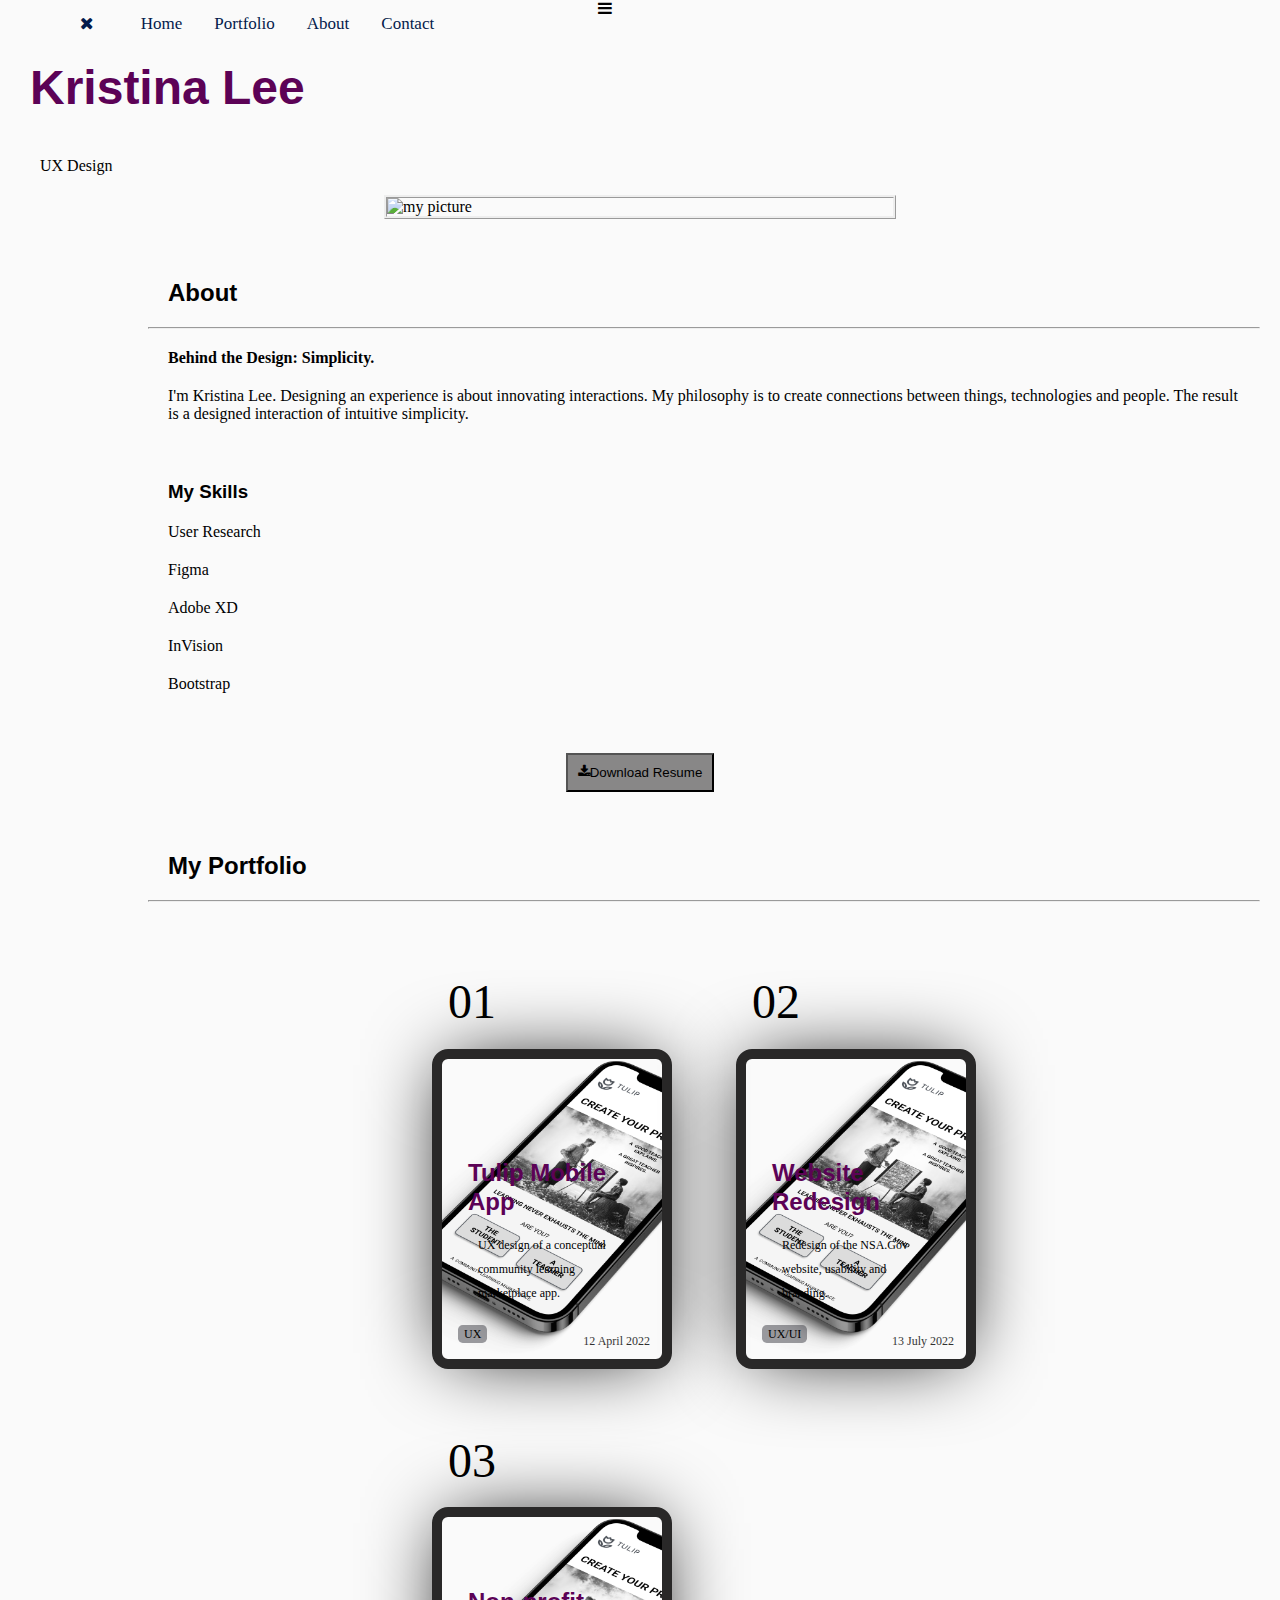
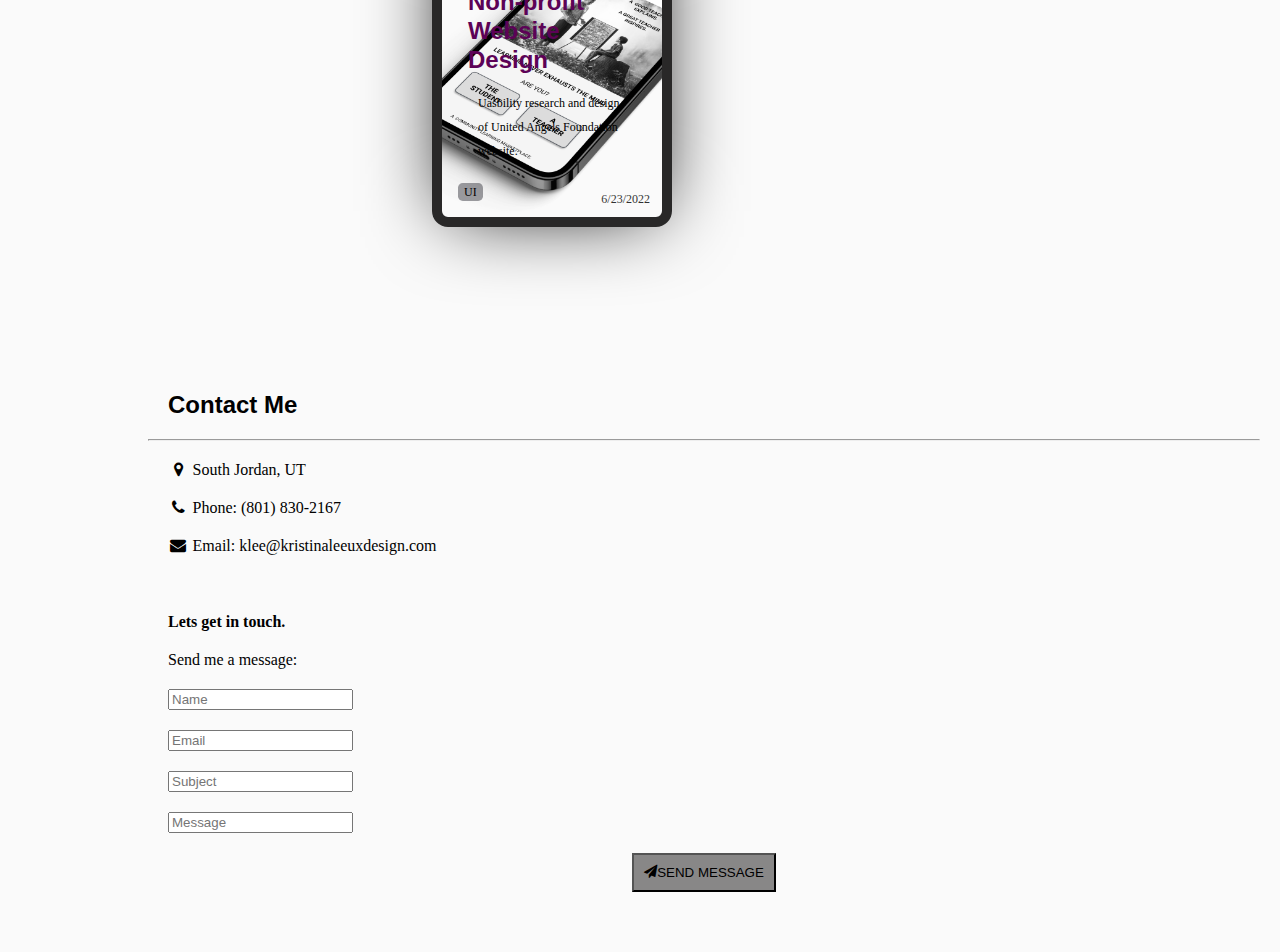
==== index.html @ edd81ea8 "Add files via upload" ====
<!DOCTYPE html>
<html>
<head>
  <meta charset="UTF-8">
  <meta name="author" content="Kristina Lee">
<title>Kristina Lee UX Design Portfolio</title>
<link rel="stylesheet" href="styles.css">
<link rel="stylesheet" href="https://cdnjs.cloudflare.com/ajax/libs/font-awesome/4.7.0/css/font-awesome.min.css">
</head>

<body>
  <nav class="topnav" id="myNav">
    <a href="javascript:void(0)" class="navBar" onclick="closeNav()">
      <i class="fa fa-remove"></i>
    </a>
    <div class="topnav">
      <a href="#home" class="navBar" onclick="closeNav()">Home</a>
      <a href="#portfolio" class="navBar" onclick="closeNav()">Portfolio</a>
      <a href="#about" class="navBar" onclick="closeNav()">About</a>
      <a href="#contact" class="navBar" onclick="closeNav()">Contact</a>
    </div>
  </nav>

  <span class="nav" onclick="openNav()"><i class="fa fa-bars"></i></span>
  

  <header class="header" id="home">
    <h1><b>Kristina Lee</b></h1>
    <p> UX Design</p>
  </header>

  <img src="https://img1.wsimg.com/isteam/ip/2421b915-e390-447f-88b5-dc8a72f56404/blob-0019.png/:/cr=t:0%25,l:0%25,w:100%25,h:100%25/fx-gs/rs=w:1023,h:1364" class=" image-profile" alt="my picture"></img>
  

    <div class="nav" id="about">
      <h2>About</h2>
      <hr class="opacity">
      <p><strong>Behind the Design: Simplicity.</strong></p>
      <p>I'm Kristina Lee. Designing an experience is about innovating interactions. My philosophy is to create connections between things, technologies and people. The result is a designed interaction of intuitive simplicity.</p>
      <br>
      <h3>My Skills</h3>
      <p>User Research</p>
      <p>Figma</p>
      <p>Adobe XD</p>
      <p>InVision</p>
      <p>Bootstrap</p>
      </div>
      </div>
    </div>

    <button class="button">
      <i class="fa fa-download"></i> Download Resume </button>

  <div class="nav" id="portfolio">
    <h2>My Portfolio</h2>
    <hr class="opacity">

    <section class="cards-wrapper">
      <div class="card-grid-space">
        <div class="num">01</div>
        <a class="card" src="/My_First_Repo/img/iPhone 12 Pro Tulip.png">
          <div>
            <h1>Tulip Mobile App</h1>
            <p>UX design of a conceptual community learning marketplace app.</p>
            <div class="date">12 April 2022</div>
            <div class="tags">
              <div class="tag">UX</div>
            </div>
          </div>
        </a>
      </div>
      <div class="card-grid-space">
        <div class="num">02</div>
        <a class="card" src="/My_First_Repo/img/iPhone 12 Pro Tulip.png">
          <div>
            <h1>Website Redesign</h1>
            <p>Redesign of the NSA.Gov website, usability and branding.</p>
            <div class="date">13 July 2022</div>
            <div class="tags">
              <div class="tag">UX/UI</div>
            </div>
          </div>
        </a>
      </div>
      <div class="card-grid-space">
        <div class="num">03</div>
        <a class="card" src="/My_First_Repo/img/iPhone 12 Pro Tulip.png">
          <div>
            <h1>Non-profit Website Design</h1>
            <p>Uasbility research and design of United Angels Foundation website.</p>
            <div class="date">6/23/2022</div>
            <div class="tags">
              <div class="tag">UI</div>
            </div>
          </div>
        </a>
      </div>
    </section>
      </div>
    </div>
  
    
  
    <div class="nav" id="contact">
      <h2>Contact Me</h2>
      <hr class="opacity">
  
      <section class="section">
        <p><i class="fa fa-map-marker fa-fw xxlarge margin-right"></i> South Jordan, UT</p>
        <p><i class="fa fa-phone fa-fw xxlarge margin-right"></i> Phone: (801) 830-2167</p>
        <p><i class="fa fa-envelope fa-fw xxlarge margin-right"> </i> Email: klee@kristinaleeuxdesign.com</p>
      </section>
     <br>

      <p><strong>Lets get in touch.</strong></p>
        <p>Send me a message:</p>
      <form action="/action_page.php" target="_blank">
        <p><input class="input" type="text" placeholder="Name" required name="Name"></p>
        <p><input class="input" type="text" placeholder="Email" required name="Email"></p>
        <p><input class="input" type="text" placeholder="Subject" required name="Subject"></p>
        <p><input class="input" type="text" placeholder="Message" required name="Message"></p>
        <p>
          <button class="button" type="submit">
            <i class="fa fa-paper-plane"></i> SEND MESSAGE
          </button>
        </p>
      </form>
    </div>  

  </div>
 
  <script>
  function openNav() {
    document.getElementById("myNav").style.width = "60%";
    document.getElementById("myNav").style.display = "block";
  }
  
  function closeNav() {
    document.getElementById("myNav").style.display = "none";
  }

  function closeBar(){
    document.getElementById("myNav").style.display = "none";
  }
  </script>
  
  </body>
  </html>
---- styles.css ----
body {
    background-color: rgb(233, 240, 241);
    font-family: "Montserrat", sans-serif;
    margin-bottom: 12px;
  }

  header {
    content:fit-content;
    Margin: 20px 20px 20px 20px;
    color: rgb(3, 3, 48);
  }

  h1 {
    display: flex;
    color: rgb(92, 2, 86);
    font-family: "Comorant", sans-serif;
    font-size: 300%;
    padding:10px 10px;
  }

  h2 {
    color: black;
    font-family: "Montserrat", sans-serif;
    Margin: 20px 20px 20px 20px;
  }

  h3 {
    color: black;
    font-family: "Montserrat", sans-serif;
    Margin: 20px 20px 20px 20px;
 
  }

  h4 {
    color: black;
    font-family: "Montserrat", sans-serif;
    Margin: 20px 20px 20px 20px;
  
  }

  h5 {
    color: black;
    font-family: "Montserrat", sans-serif;
    Margin: 20px 20px 20px 20px;
 
  }

  h5 {
    color: black;
    font-family: "Montserrat", sans-serif;
    font-size: 100%;
    Margin: 20px 20px 20px 20px;
 
  }

  h6 {
    color: black;
    font-family: "Montserrat", sans-serif;
    Margin: 20px 20px 20px 20px;

  }

  p {
    color: black;
    margin: 20px 20px 20px 20px;
    margin-left: 2%
    padding:20px 20px
  }

  body {
    margin: 0;
    min-height: 100vh;
    font-family: 'Open Sans';
    background: hsl(0, 0%, 98%);
  }

  a {
    color: inherit;
  }

.button {
  content:fit-content;
  display: flex;
  margin: auto;
  padding: 10px;
  background-color:rgba(94, 93, 93, 0.732);
}

.nav {
  padding:40px 20px;
  margin-left: 10%;
}

.topnav {
background-position: center;
background-repeat: no-repeat;
background-size: contain;
background-color:rgb(94, 93, 93);
min-height: 100%;
margin-left: 5%
}

.topnav a {
float: left;
color: #041b4c;
text-align: center;
padding: 14px 16px;
text-decoration: none;
font-size: 17px;
}

.topnav a:hover {
background-color: #ddd;
color: black;
}

:root {
--color: #3b3c41;
--transition-time: 0.5s;
}

* {
box-sizing: border-box;
}

.image-profile {
  display: flex;
  margin: auto;
  width: 40%;
  height: 40%;
  border-style: ridge;

}
.cards-wrapper {
  display: grid;
  justify-content: center;
  align-items: center;
  grid-template-columns: 1fr 1fr 1fr;
  grid-gap: 4rem;
  padding: 4rem;
  margin: 0 auto;
  width: max-content;
}

.card {
  font-family: 'Heebo';
  --bg-filter-opacity: 0.5;
  background-image: linear-gradient(rgba(0,0,0,var(--bg-filter-opacity)),rgba(0,0,0,var(--bg-filter-opacity))), var(--bg-img);
  height: 20em;
  width: 15em;
  font-size: 1em;
  color: rgb(0, 0, 0);
  border-radius: 1em;
  padding: 1em;
  /*margin: 2em;*/
  display: flex;
  align-items: flex-end;
  background-size: cover;
  background-position: center;
  background-image:url(img/iPhone\ 12\ Pro\ Tulip.png);
  box-shadow: 0 0 5em -1em black;
  transition: all, var(--transition-time);
  position: relative;
  overflow: hidden;
  border: 10px solid rgb(41, 40, 40);
  text-decoration: none;
}


.card:hover {
  transform: rotate(0);
}

.card h1 {
  margin: 0;
  font-size: 1.5em;
  line-height: 1.2em;
}

.card p {
  font-size: 0.75em;
  font-family: 'Open Sans';
  margin-top: 0.5em;
  line-height: 2em;

}

.card .tags {
  display: flex;
}

.card .tags .tag {
  font-size: 0.75em;
  background: #3b3b4480;
  border-radius: 0.3rem;
  padding: 0 0.5em;
  margin-right: 0.5em;
  line-height: 1.5em;
  transition: all, var(--transition-time);
}

.card:hover .tags .tag {
  background: var(--color);
  color: white;
}

.card .date {
  position: absolute;
  bottom: 0;
  right: 0;
  font-size: 0.75em;
  padding: 1em;
  line-height: 1em;
  opacity: .8;
}

.card:before, .card:after {
  content: '';
  transform: scale(0);
  transform-origin: top left;
  border-radius: 50%;
  position: absolute;
  left: -50%;
  top: -50%;
  z-index: -5;
  transition: all, var(--transition-time);
  transition-timing-function: ease-in-out;
}

.card:before {
  background: #ddd;
  width: 250%;
  height: 250%;
}

.card:after {
  background: white;
  width: 200%;
  height: 200%;
}

.card:hover {
  color: var(--color);
}

.card:hover:before, .card:hover:after {
  transform: scale(1);
}

.card-grid-space .num {
  font-size: 3em;
  margin-bottom: 1.2rem;
  margin-left: 1rem;
}

.info {
  font-size: 1.2em;
  display: flex;
  padding: 1em 3em;
  height: 3em;
}

.info img {
  height: 3em;
  margin-right: 0.5em;
}

.info h1 {
  font-size: 1em;
  font-weight: normal;
}

@media screen and (max-width: 1285px) {
  .cards-wrapper {
    grid-template-columns: 1fr 1fr;
  }
}

@media screen and (max-width: 900px) {
  .cards-wrapper {
    grid-template-columns: 1fr;
  }
  .info {
    justify-content: center;
  }
  .card-grid-space .num {
    margin-left: 0;
    text-align: center;
  }
}

@media screen and (max-width: 500px) {
  .cards-wrapper {
    padding: 4rem 2rem;
  }
  .card {
    max-width: calc(100vw - 4rem);
  }
}

@media screen and (max-width: 450px) {
  .info {
    display: block;
    text-align: center;
  }
  .info h1 {
    margin: 0;
  }
}

@media screen and (max-width: 350px) {
  .image-profile {
    max-width: calc(100vw - 4rem)
    padding: 4rem 2rem;
  }
}

@import url('https://fonts.googleapis.com/css?family=Heebo:400,700|Open+Sans:400,700');
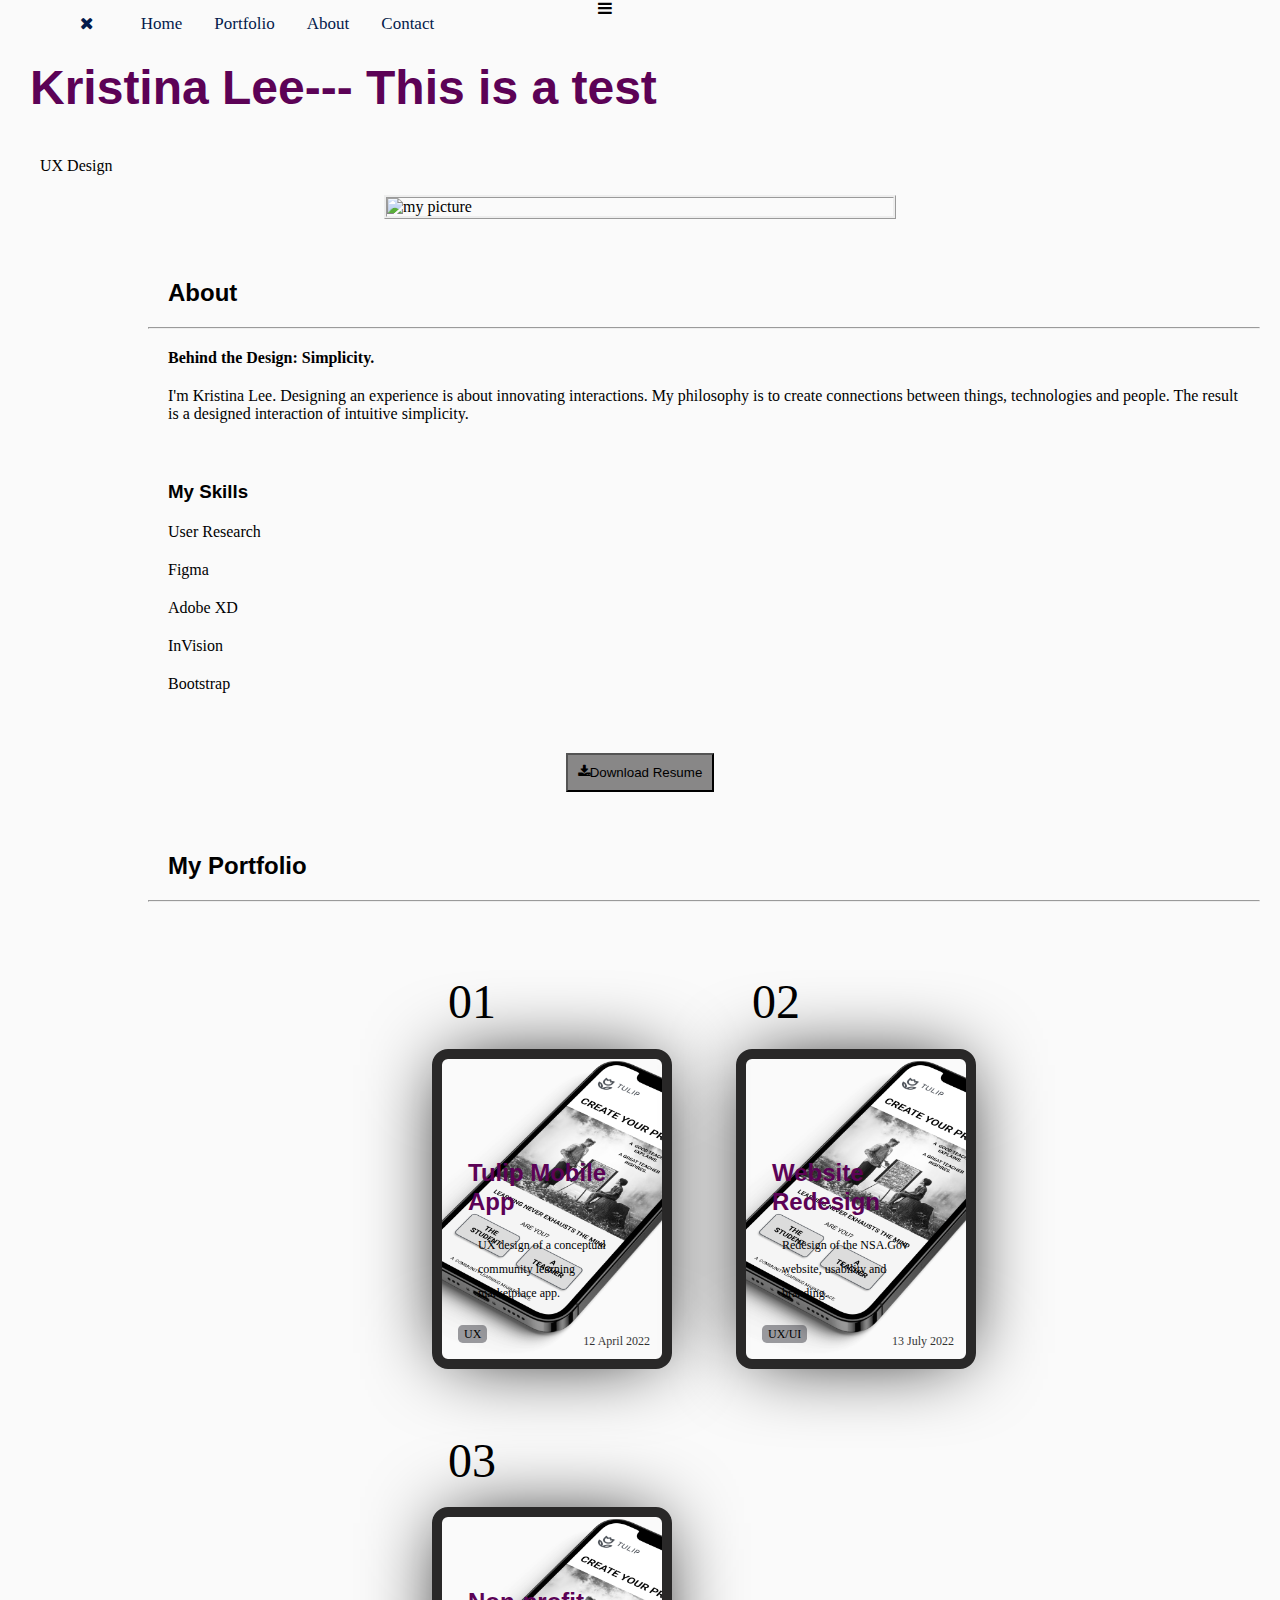
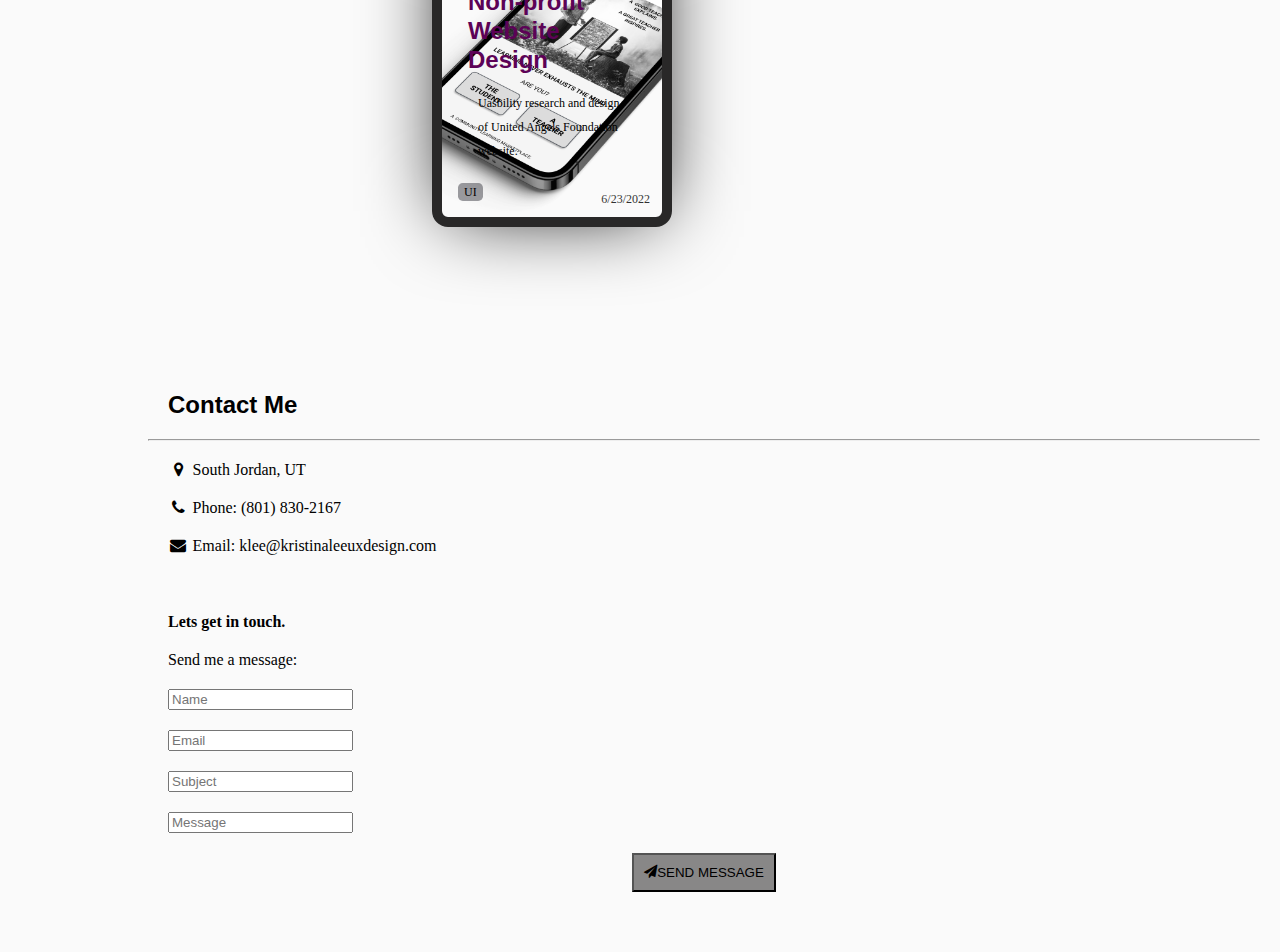
==== commit 67d5eadb: "changed name to test" ====
--- a/index.html
+++ b/index.html
@@ -25,7 +25,7 @@
   
 
   <header class="header" id="home">
-    <h1><b>Kristina Lee</b></h1>
+    <h1><b>Kristina Lee--- This is a test</b></h1>
     <p> UX Design</p>
   </header>
 
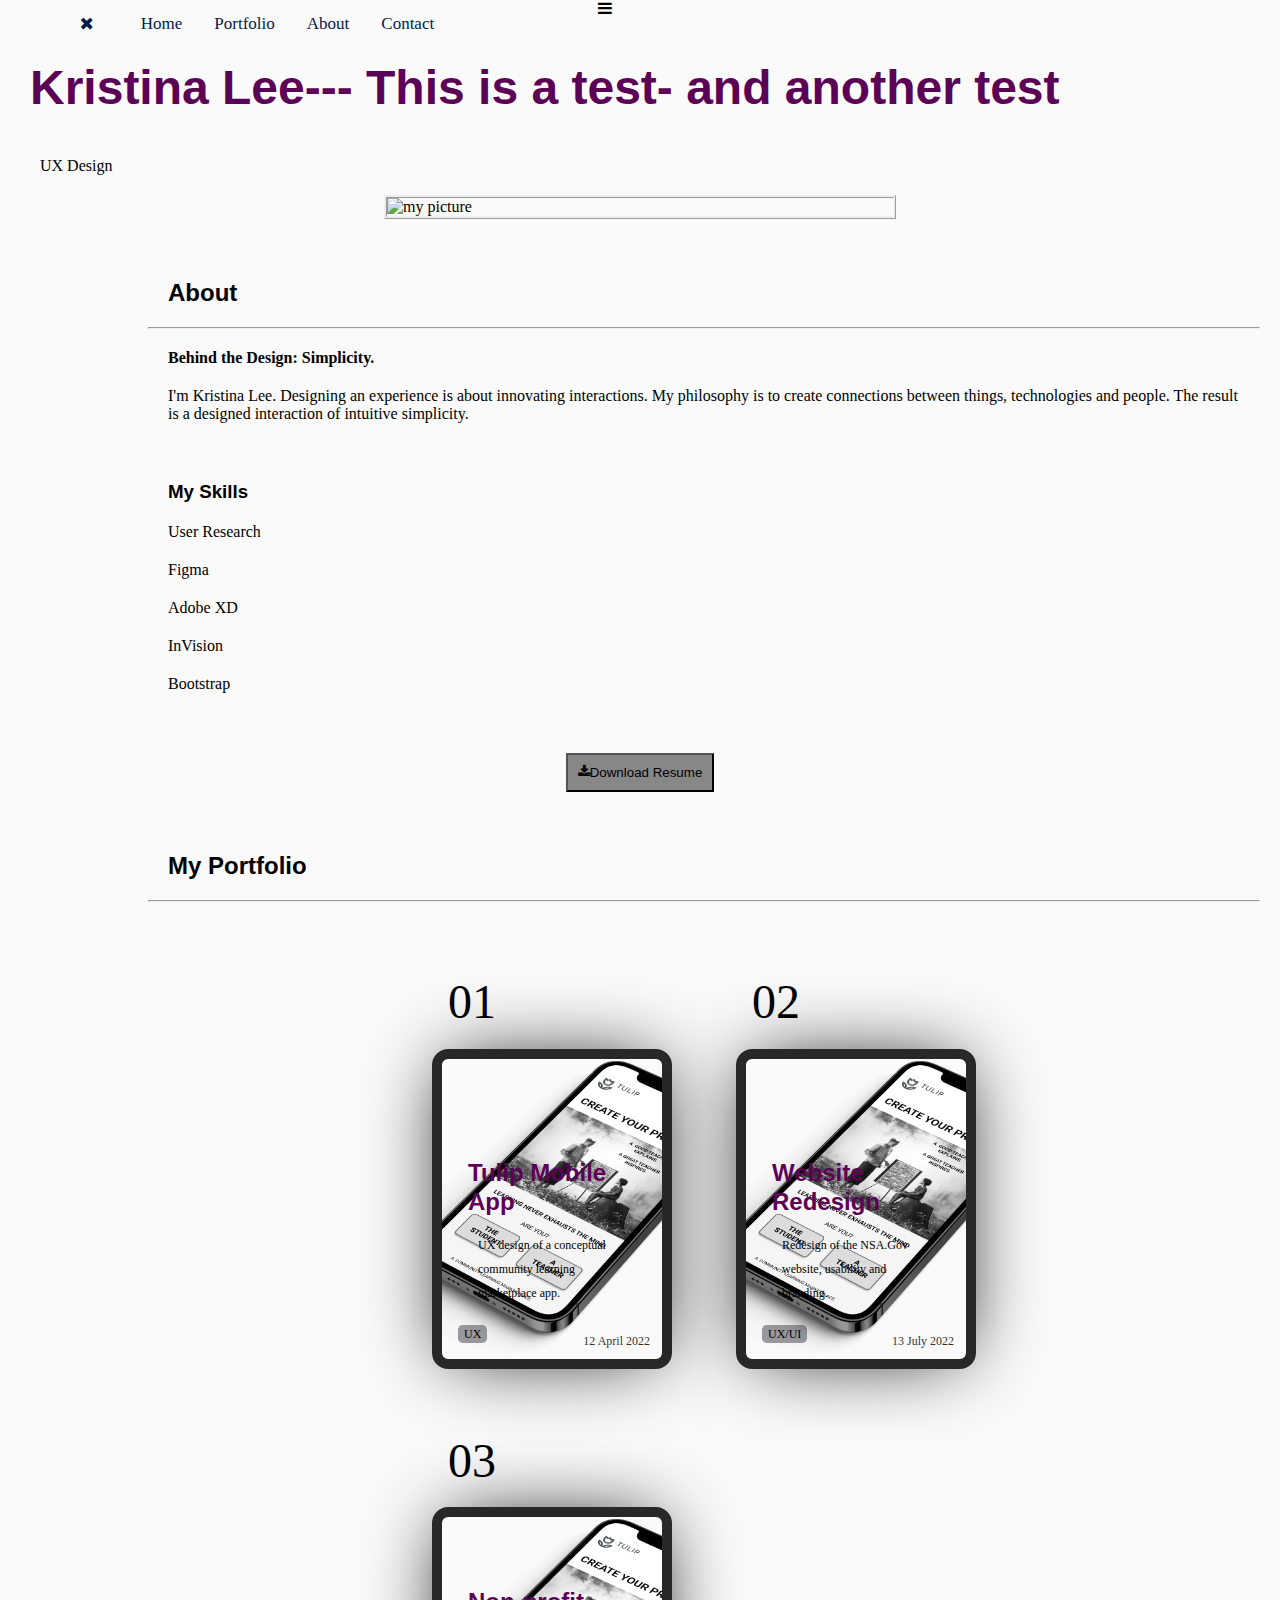
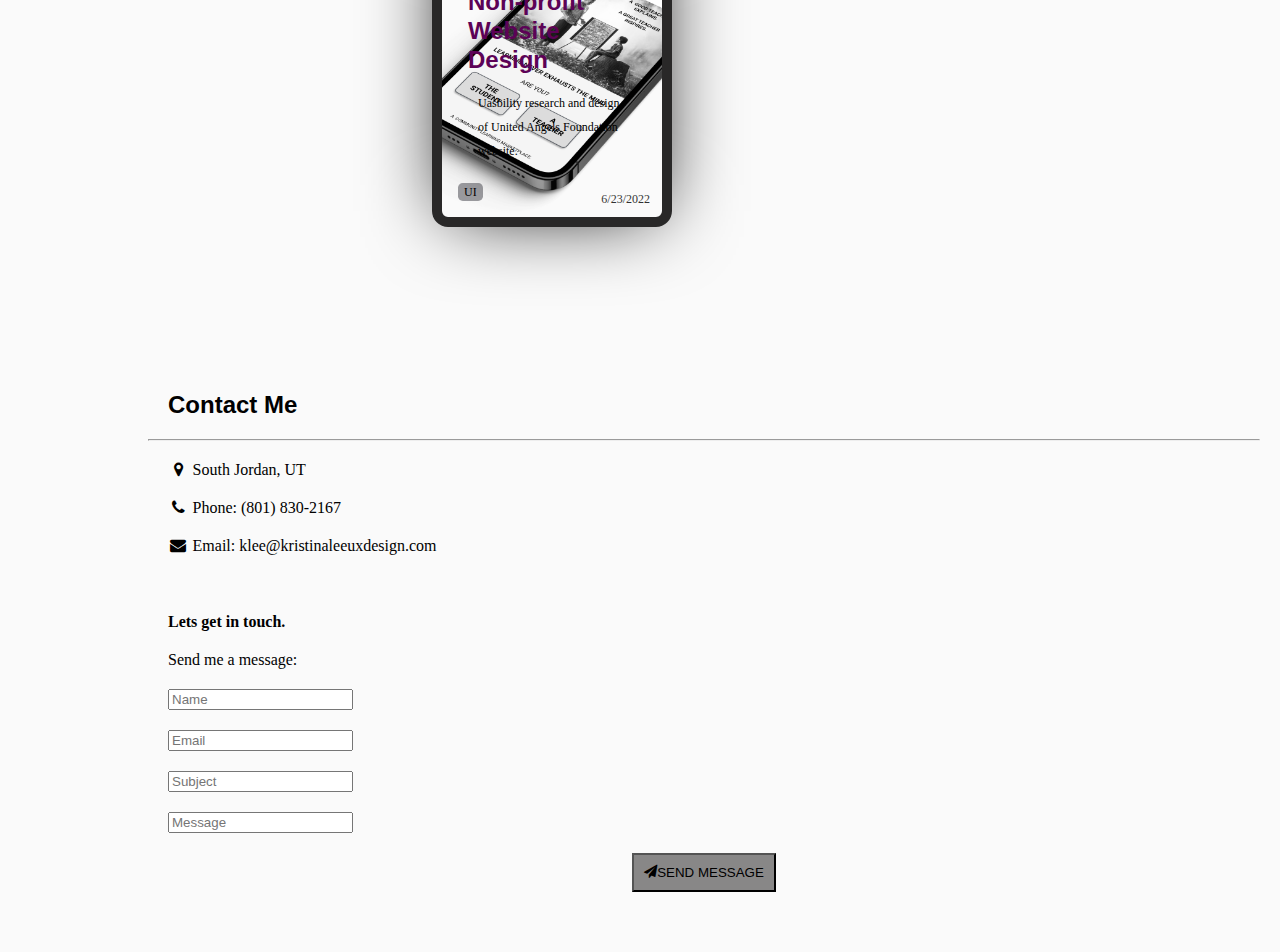
==== commit 838430a5: "Merge pull request #1 from Ithabise/dev" ====
--- a/index.html
+++ b/index.html
@@ -25,7 +25,7 @@
   
 
   <header class="header" id="home">
-    <h1><b>Kristina Lee--- This is a test</b></h1>
+    <h1><b>Kristina Lee--- This is a test- and another test</b></h1>
     <p> UX Design</p>
   </header>
 
